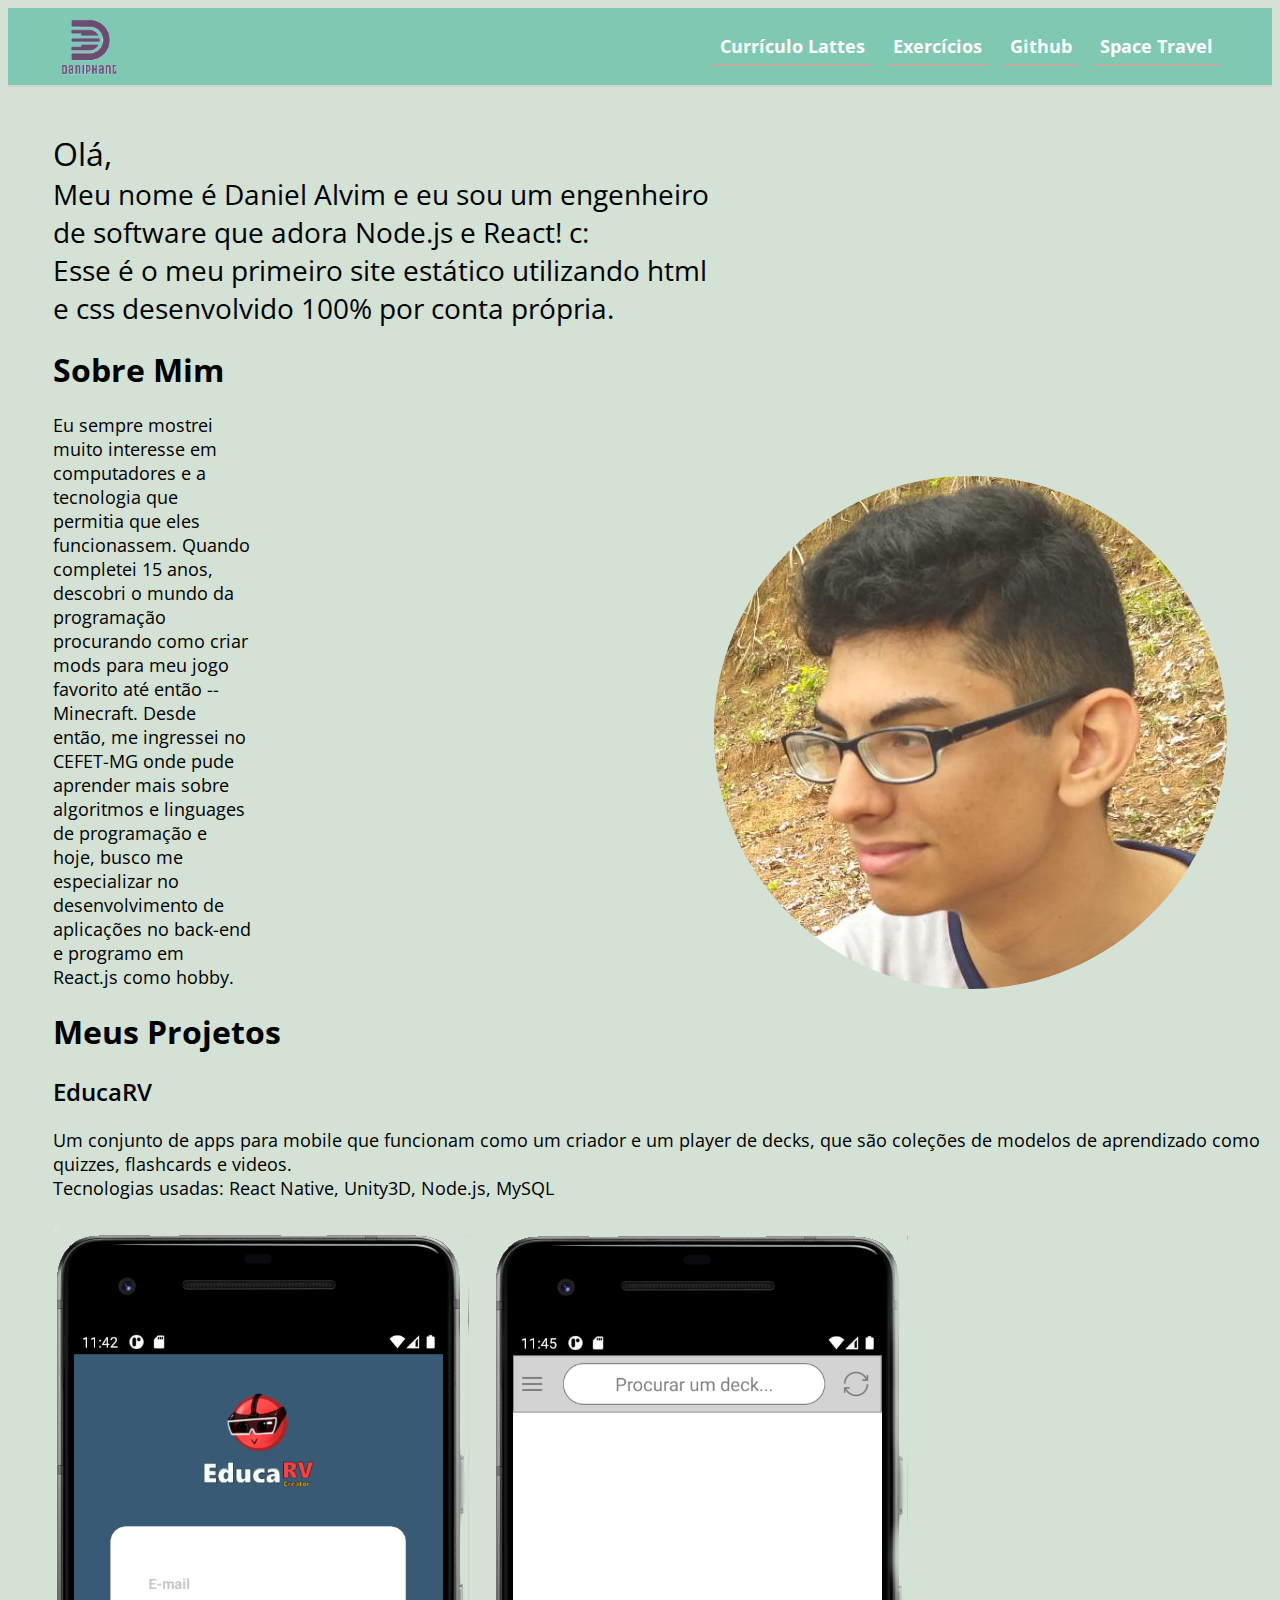
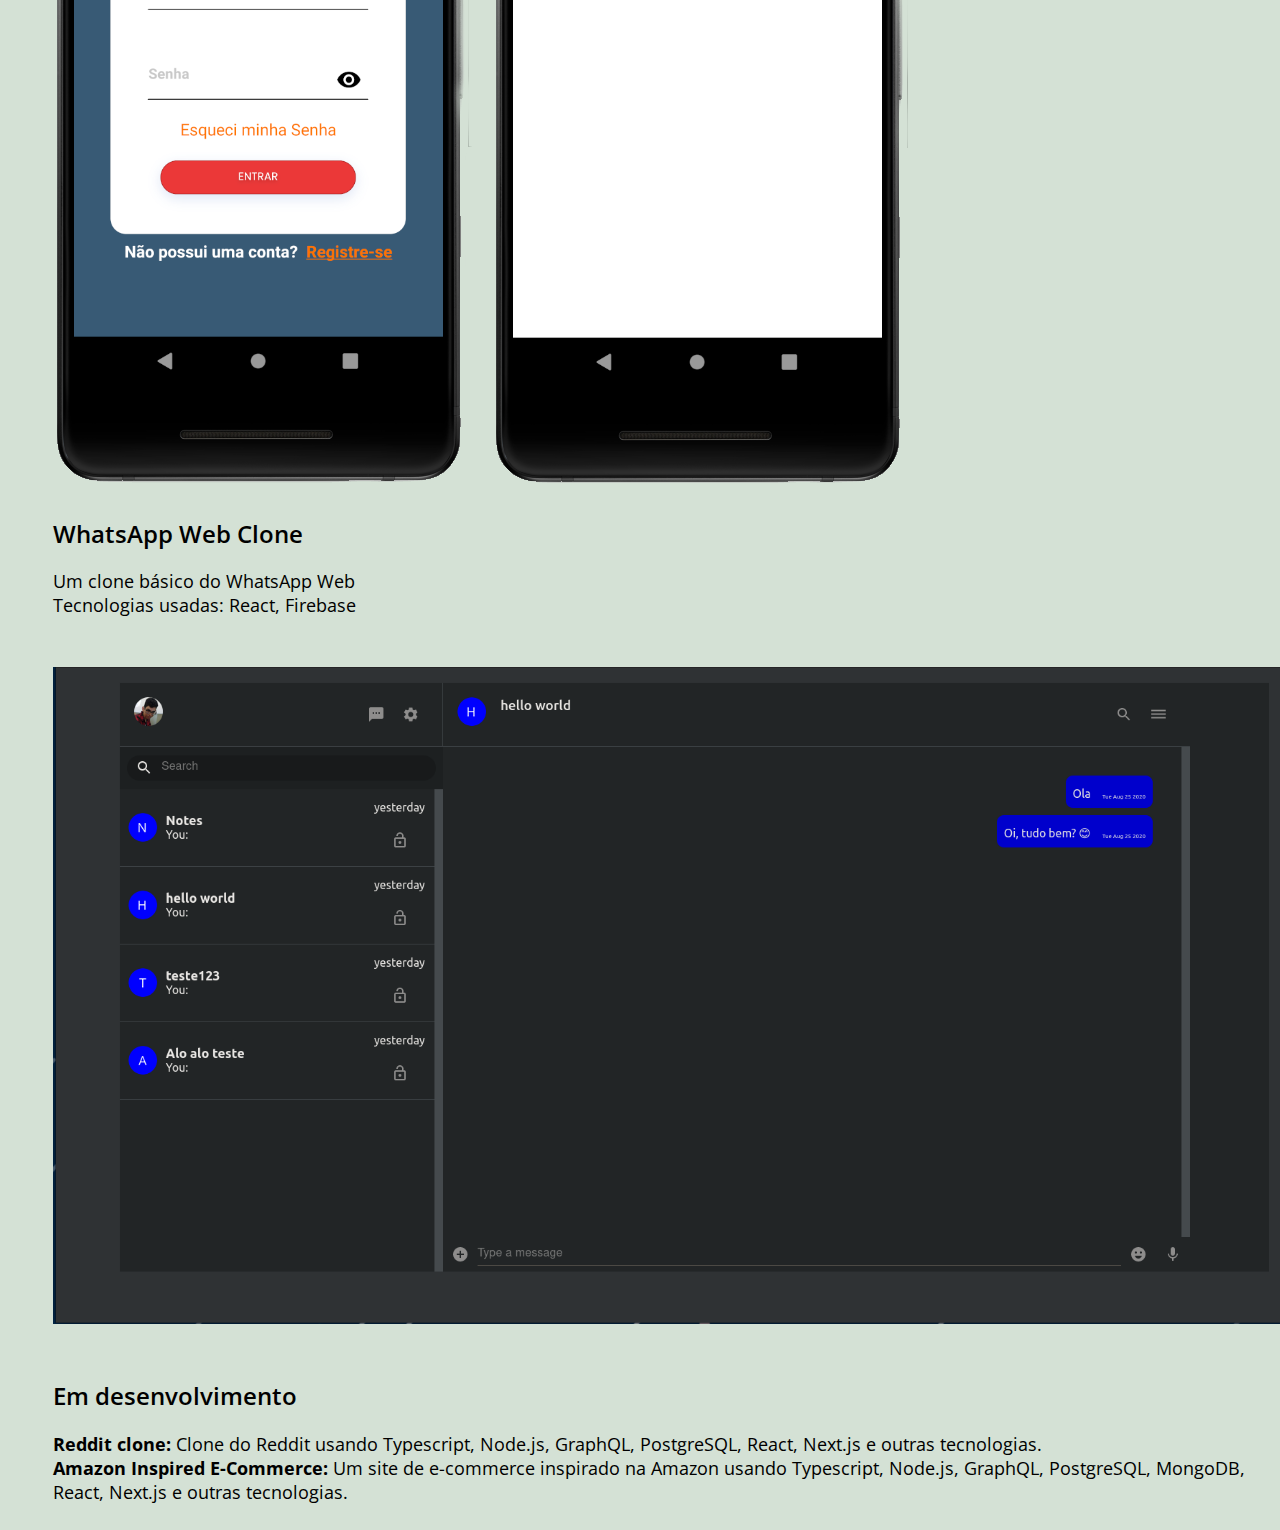
==== index.html @ 93ffd442 "1.0" ====
<!DOCTYPE html>
<html lang="en">
<head>
    <meta charset="UTF-8">
    <meta name="viewport" content="width=device-width, initial-scale=1.0">
    <link rel="stylesheet" href="index.css">
    <title>homepage</title>
    <link href="https://fonts.googleapis.com/css2?family=Open+Sans:ital,wght@0,400;0,600;0,700;1,300&display=swap" rel="stylesheet">

</head>
<body>
    <div class="headbar">
        <img class="headbar__logo" src="./assets/logo.png" alt="logo">
        <div class="headbar__tabsContainer">
            <p onclick="location.href='http://lattes.cnpq.br/4113916959308153';"">Currículo Lattes</p>
            <p onclick="location.href='./pages/exercicios/index.html';">Exercícios</p>
            <p onclick="location.href='https://github.com/daniphant';">Github</p>
            <p onclick="location.href='./pages/space-travel/index.html';">Space Travel</p>
        </div>
    </div>
    <div class="body">

        <div class="body__mainInfo">
            <div style="align-self: flex-start">
                <div class="body__info">
                    <p class="body__infoTitle">Olá,</p>
                    <p class="body__infoSubtitle">Meu nome é Daniel Alvim e eu sou um engenheiro de software que adora Node.js e React! c:</p>
                    <p class="body__infoSubtitle">Esse é o meu primeiro site estático utilizando html e css desenvolvido 100% por conta própria.</p>
                </div>
                <div class="body__aboutMe">
                    <h1>Sobre Mim</h1>
                    <p class="body__description">
                        Eu sempre mostrei muito interesse em computadores e a tecnologia que permitia que eles funcionassem. Quando completei 15 anos, descobri o mundo da programação procurando como criar mods para meu jogo favorito até então -- Minecraft.
                        Desde então, me ingressei no CEFET-MG onde pude aprender mais sobre algoritmos e linguages de programação e hoje, busco me especializar no desenvolvimento de aplicações no back-end e programo em React.js como hobby.
                    </p>
                </div>
            </div>
            <div style="align-self: flex-end">
                <img class="body__avatar" src="./assets/eu.jpg">
            </div>
        </div>
        <div class="body__Projects">
            <h1>Meus Projetos</h1>

            <h2>EducaRV</h2>
            <p class="body__description"> Um conjunto de apps para mobile que funcionam como um criador e um player de decks, que são coleções de modelos de aprendizado como quizzes, flashcards e videos.</p>
            <p class="body__description"> Tecnologias usadas: React Native, Unity3D, Node.js, MySQL</p>
            <img src ="./assets/educarvemulador.png">
            <img src ="./assets/educarvhome.png">

            <h2>WhatsApp Web Clone</h2>
            <p class="body__description">Um clone básico do WhatsApp Web</p>
            <p class="body__description">Tecnologias usadas: React, Firebase</p>
            <br>
            <img style="width: 1280px; height: 720px;  object-fit: contain" src="./assets/whatsapp.png">

            <h2>Em desenvolvimento</h2>
            <p class="body__description"><b>Reddit clone:</b> Clone do Reddit usando Typescript, Node.js, GraphQL, PostgreSQL, React, Next.js e outras tecnologias.</p>
            <p class="body__description"><b>Amazon Inspired E-Commerce:</b> Um site de e-commerce inspirado na Amazon usando Typescript, Node.js, GraphQL, PostgreSQL, MongoDB, React, Next.js e outras tecnologias.</p>
            <br>
        </div>
    </div>
</body>
</html>
---- index.css ----
body {
    flex: 1;
    background-color: #d4e1d5
}

h1 {
    font-family: 'Open Sans', sans-serif;
    font-weight: 700;
}

h2 {
    font-family: 'Open Sans', sans-serif;
    font-weight: 600;
}

p {
    font-family: 'Open Sans', sans-serif;
    font-weight: 400;
}

.headbar {
    display: flex;
    flex: 0.2;
    place-items: center;
    justify-content: space-between;
    border-bottom: 2px solid lightgrey;
    background-color: #7fc8b2;
}

.headbar__logo {
    height: 65px;
    object-fit: contain;
    padding: 6px;
    margin-left: 5vh;
}

.headbar__tabsContainer {
    display: flex;
    flex-direction: row;
    justify-content: space-evenly;
    margin-right: 5vh;
}

.headbar__tabsContainer > p {
    color: white;
    font-size: 18px;
    font-weight: 700;
    padding: 6px;
    margin: 8px;
    border-bottom: 1px solid #ff9292;
}

.headbar__tabsContainer > p:hover {
    cursor: pointer;
    border: 1px solid white;
    box-shadow: inset 0 0 0 2em #ff9292;
    border-radius: 12px
}

.body {
    flex: 0.8;
}

.body__wallpaper {
    object-fit: contain;
}

.body__avatar {
    margin-top: 5vh;
    margin-right: 5vh;
    object-fit: contain;
    align-self: center;
    display: block;
}

.body > div {
    margin-left: 5vh
}

.body__mainInfo {
    display: flex;
    flex-direction: row;
    justify-content: space-between;
}

.body__info {
    margin-top: 5vh;
}

.body__infoTitle {
    font-size: 32px;
    margin: 0;
}

.body__infoSubtitle {
    font-size: 28px;
    margin: 0;
}

.body__aboutMe {
    max-width: 30%
}

.body__description {
    font-size: 18px;
    margin: 0;
}
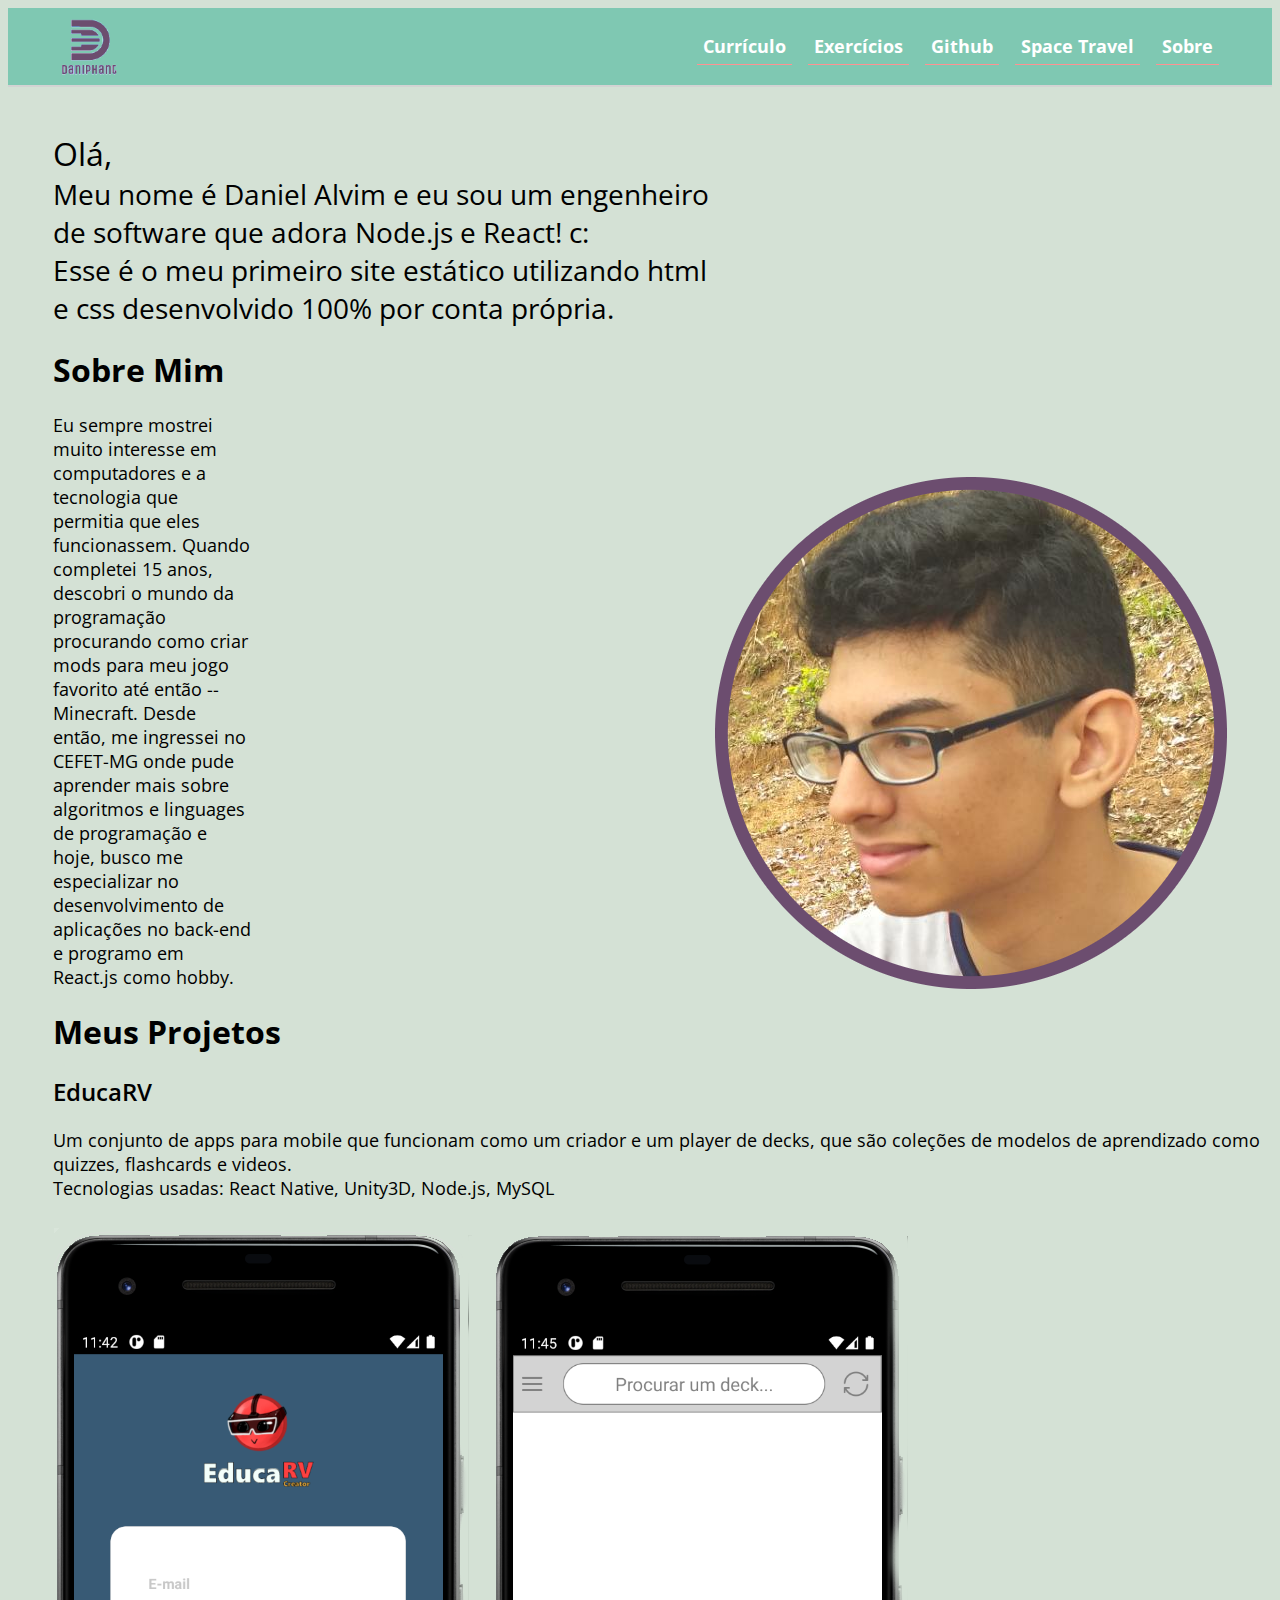
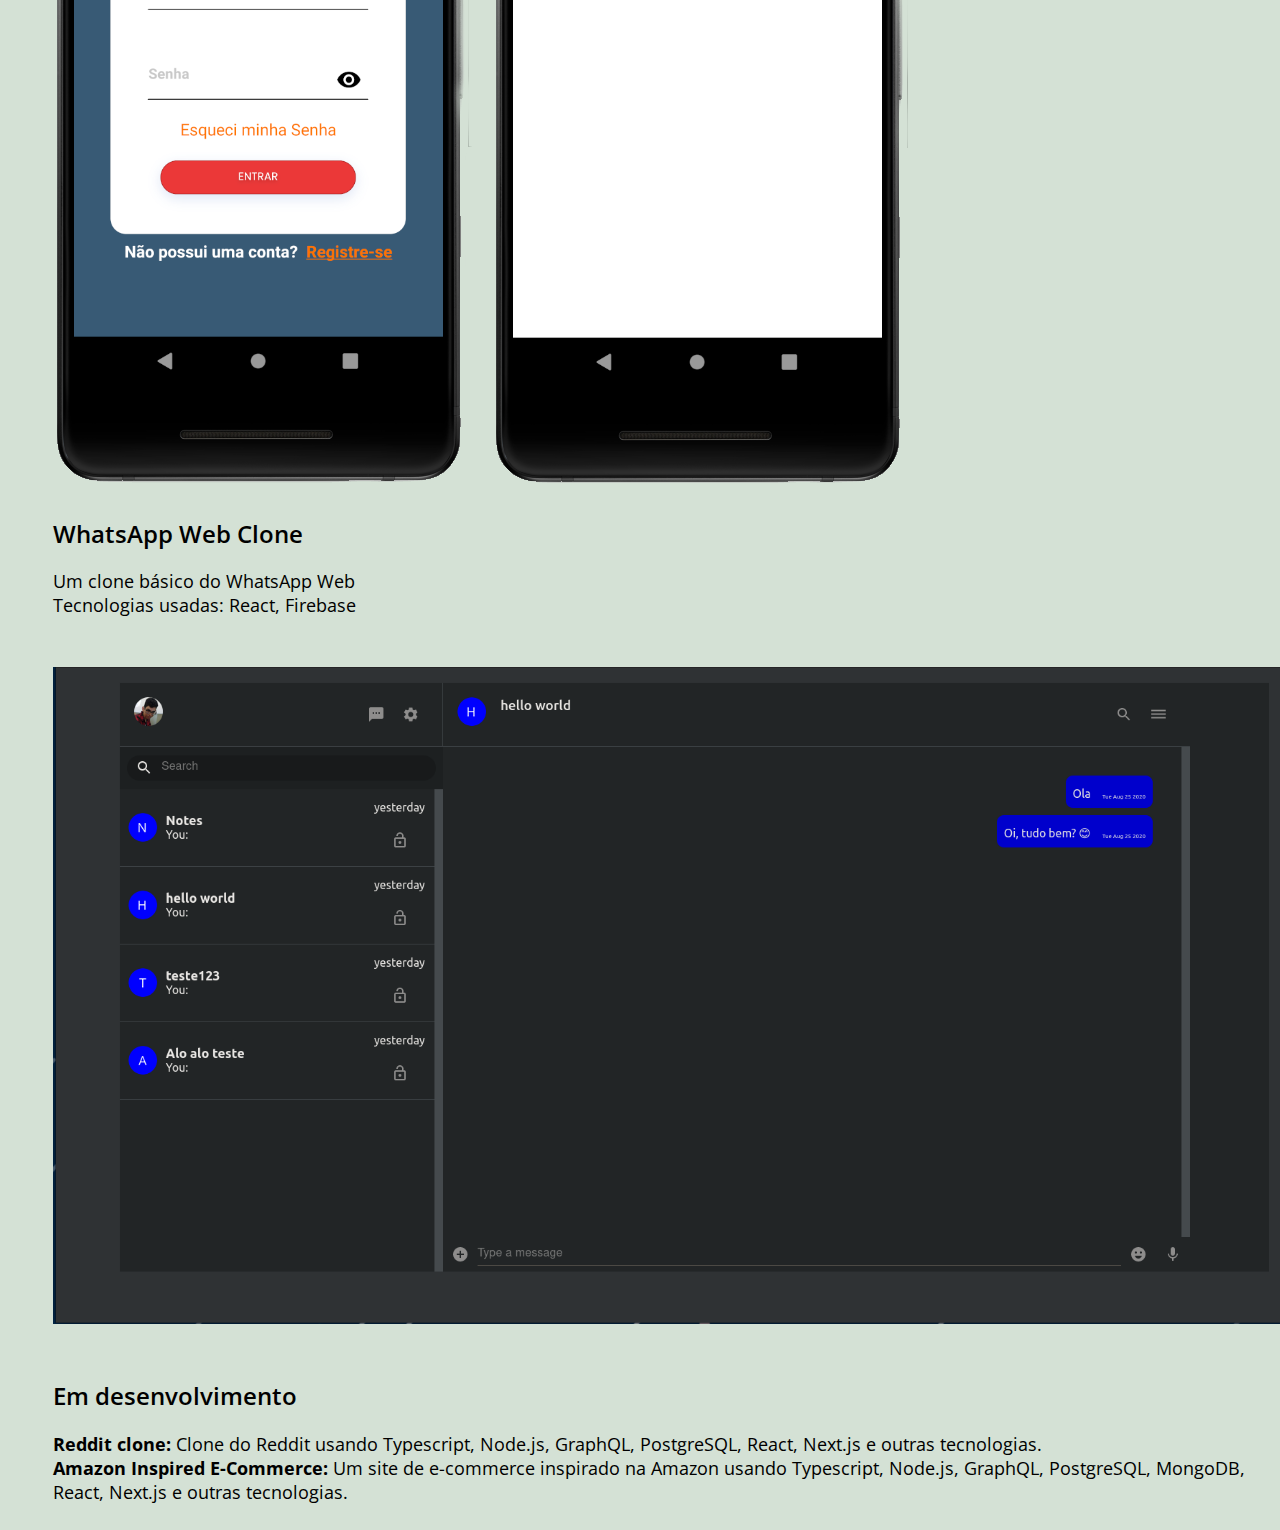
==== commit 3bf1be2e: "Adição tela sobre" ====
--- a/index.html
+++ b/index.html
@@ -12,10 +12,11 @@
     <div class="headbar">
         <img class="headbar__logo" src="./assets/logo.png" alt="logo">
         <div class="headbar__tabsContainer">
-            <p onclick="location.href='http://lattes.cnpq.br/4113916959308153';"">Currículo Lattes</p>
+            <p onclick="location.href='./pages/curriculo/index.html';"">Currículo</p>
             <p onclick="location.href='./pages/exercicios/index.html';">Exercícios</p>
             <p onclick="location.href='https://github.com/daniphant';">Github</p>
             <p onclick="location.href='./pages/space-travel/index.html';">Space Travel</p>
+            <p onclick="location.href='./pages/sobre/index.html';">Sobre</p>
         </div>
     </div>
     <div class="body">
@@ -36,7 +37,7 @@
                 </div>
             </div>
             <div style="align-self: flex-end">
-                <img class="body__avatar" src="./assets/eu.jpg">
+                <img class="body__avatar" src="./assets/eu.png">
             </div>
         </div>
         <div class="body__Projects">
--- a/index.css
+++ b/index.css
@@ -52,7 +52,7 @@
 
 .headbar__tabsContainer > p:hover {
     cursor: pointer;
-    border: 1px solid white;
+    border: 1px solid black;
     box-shadow: inset 0 0 0 2em #ff9292;
     border-radius: 12px
 }
